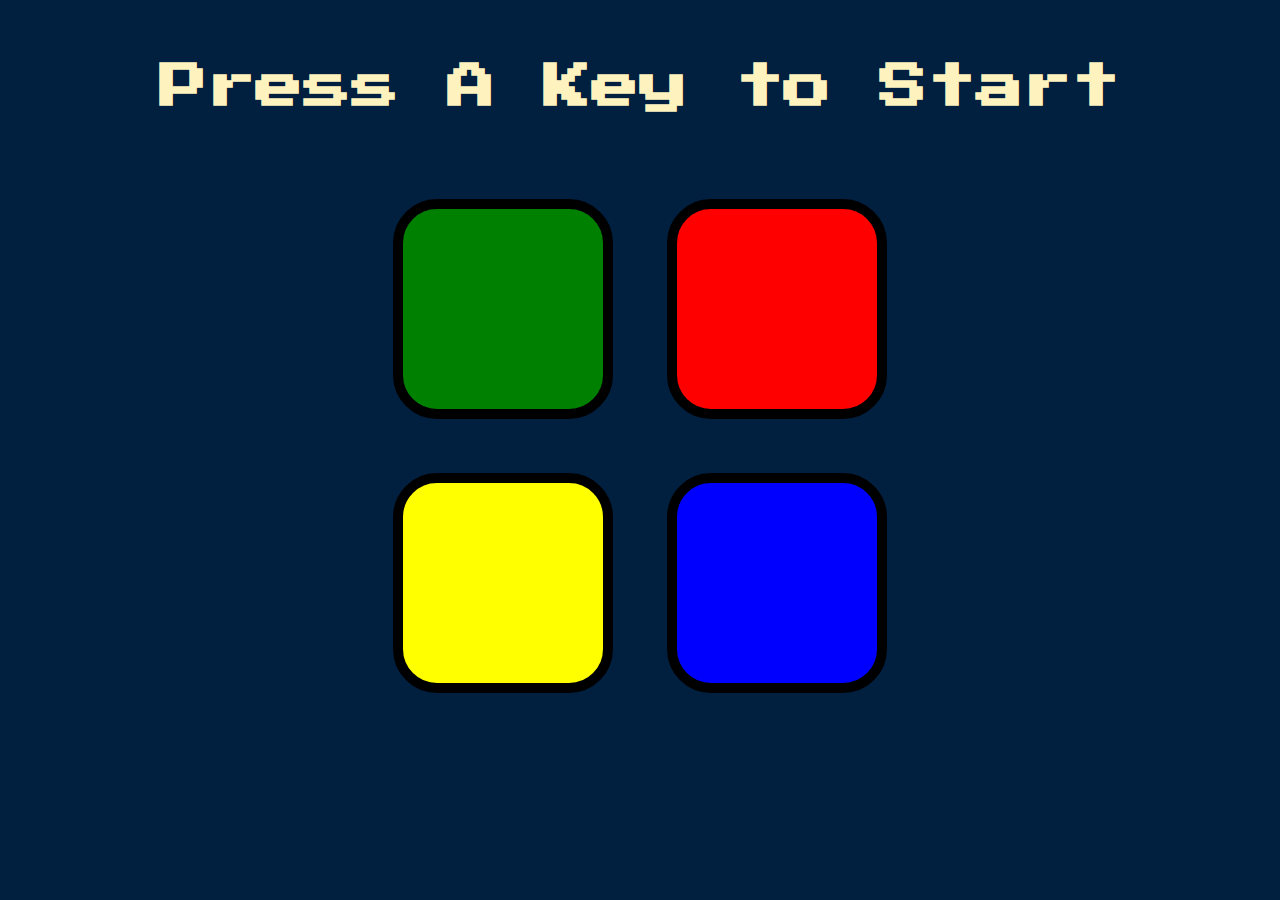
==== index.html @ b4119e41 "Initial commit" ====
<!DOCTYPE html>
<html lang="en" dir="ltr">

<head>
  <meta charset="utf-8">
  <title>Simon</title>
  <link rel="stylesheet" href="styles.css">
  <link href="https://fonts.googleapis.com/css?family=Press+Start+2P" rel="stylesheet">
</head>

<body>
  <h1 id="level-title">Press A Key to Start</h1>
  <div class="container">
    <div lass="row">

      <div type="button" id="green" class="btn green">

      </div>

      <div type="button" id="red" class="btn red">

      </div>
    </div>

    <div class="row">

      <div type="button" id="yellow" class="btn yellow">

      </div>
      <div type="button" id="blue" class="btn blue">

      </div>

    </div>

  </div>
  <script
  src="https://code.jquery.com/jquery-3.7.1.min.js"
  integrity="sha256-/JqT3SQfawRcv/BIHPThkBvs0OEvtFFmqPF/lYI/Cxo="
  crossorigin="anonymous"></script>
  <script src="game.js" ></script>
  
</body>

</html>
---- styles.css ----
body {
  text-align: center;
  background-color: #011F3F;
}

#level-title {
  font-family: 'Press Start 2P', cursive;
  font-size: 3rem;
  margin:  5%;
  color: #FEF2BF;
}

.container {
  display: block;
  width: 50%;
  margin: auto;

}

.btn {
  margin: 25px;
  display: inline-block;
  height: 200px;
  width: 200px;
  border: 10px solid black;
  border-radius: 20%;
}

.game-over {
  background-color: red;
  opacity: 0.8;
}

.red {
  background-color: red;
}

.green {
  background-color: green;
}

.blue {
  background-color: blue;
}

.yellow {
  background-color: yellow;
}

.pressed {
  box-shadow: 0 0 20px white;
  background-color: grey;
}
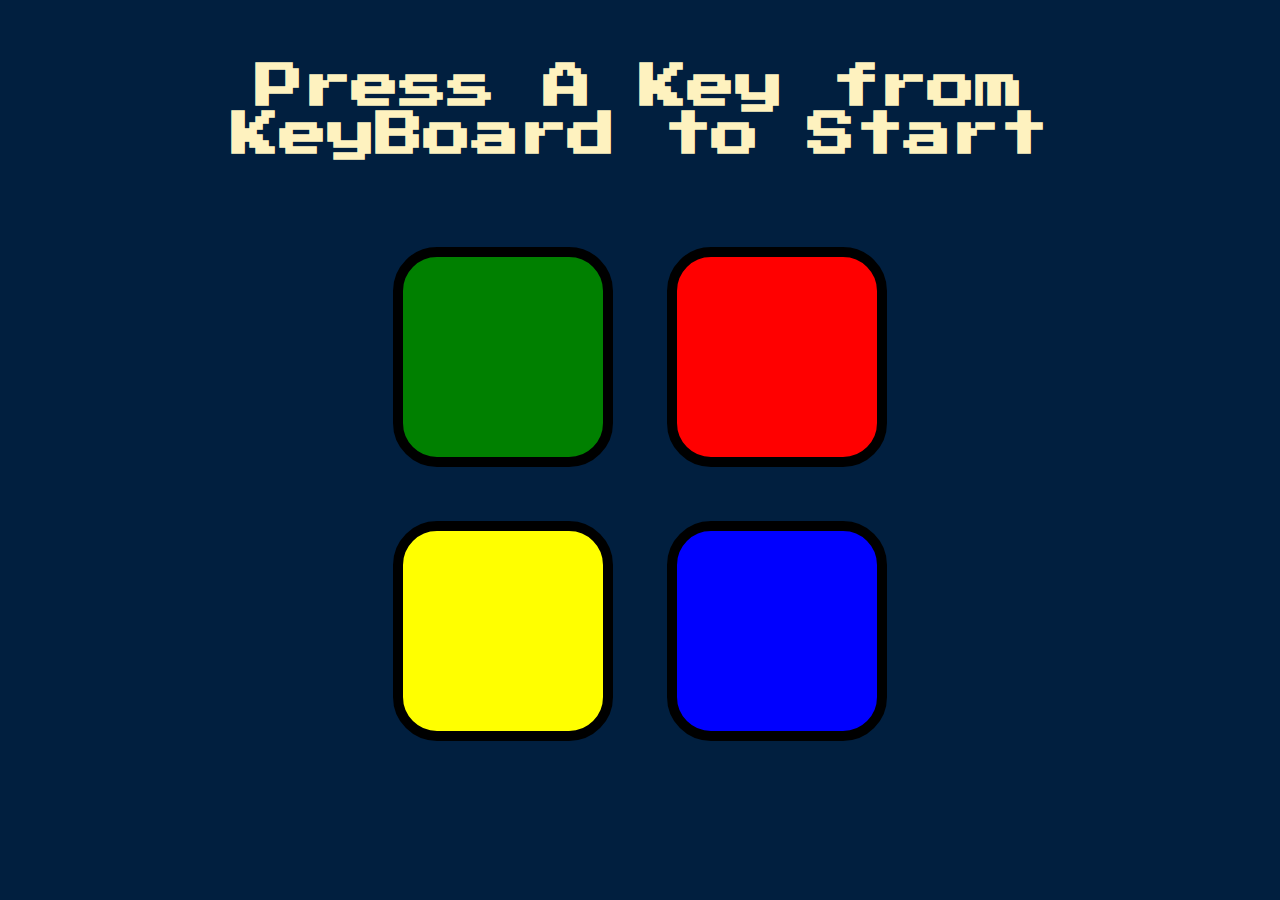
==== commit 94459f8f: "Finished the Game" ====
--- a/index.html
+++ b/index.html
@@ -9,7 +9,7 @@
 </head>
 
 <body>
-  <h1 id="level-title">Press A Key to Start</h1>
+  <h1 id="level-title">Press A Key from KeyBoard to Start</h1>
   <div class="container">
     <div lass="row">
 
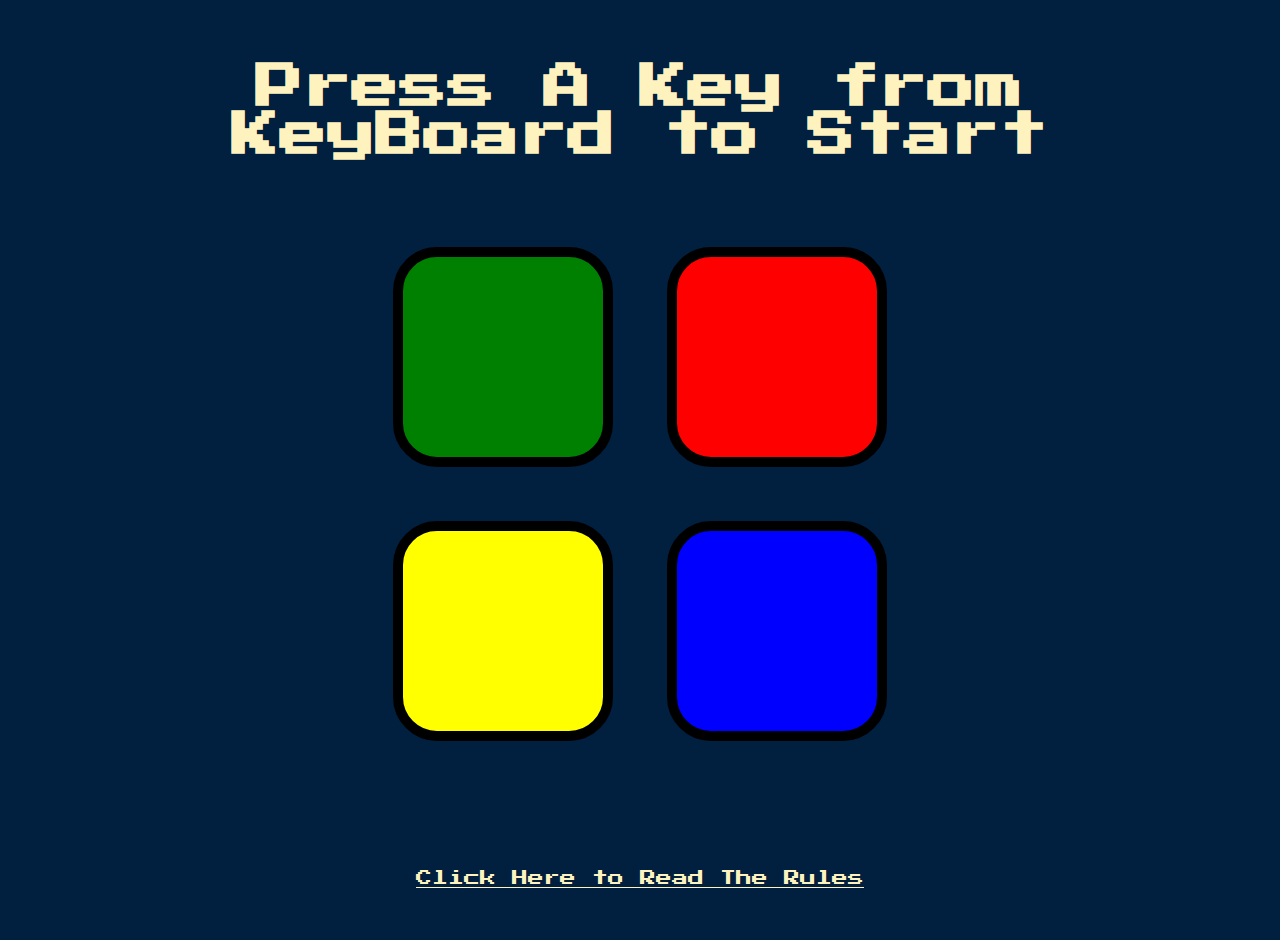
==== commit b6a090a8: "Added rules.html" ====
--- a/index.html
+++ b/index.html
@@ -34,6 +34,9 @@
     </div>
 
   </div>
+  <div class="container" id = "footer">
+    <a class ="lower-title" href="rules.html">Click Here to Read The Rules</a>
+  </div>
   <script
   src="https://code.jquery.com/jquery-3.7.1.min.js"
   integrity="sha256-/JqT3SQfawRcv/BIHPThkBvs0OEvtFFmqPF/lYI/Cxo="
--- a/styles.css
+++ b/styles.css
@@ -10,6 +10,29 @@
   color: #FEF2BF;
 }
 
+.lower-title{
+  font-family: 'Press Start 2P', cursive;
+  font-size: 1rem;
+  margin:  5%;
+  color: #FEF2BF;
+}
+li{
+  font-family: 'Press Start 2P', cursive;
+  text-align: left;
+  line-height: 3;
+  font-size: 0.75rem;
+  margin:  5%;
+  color: #FEF2BF;
+}
+.back-button{
+  font-family: 'Press Start 2P', cursive;
+  text-align: left;
+  line-height: 3;
+  font-size: 0.75rem;
+  margin-top: 5%;
+  margin-bottom:  2%;
+  color: #FEF2BF;
+}
 .container {
   display: block;
   width: 50%;
@@ -51,3 +74,8 @@
   box-shadow: 0 0 20px white;
   background-color: grey;
 }
+#footer{
+  text-align: center;
+  margin-top: 100px;
+  margin-bottom: 50px;
+}